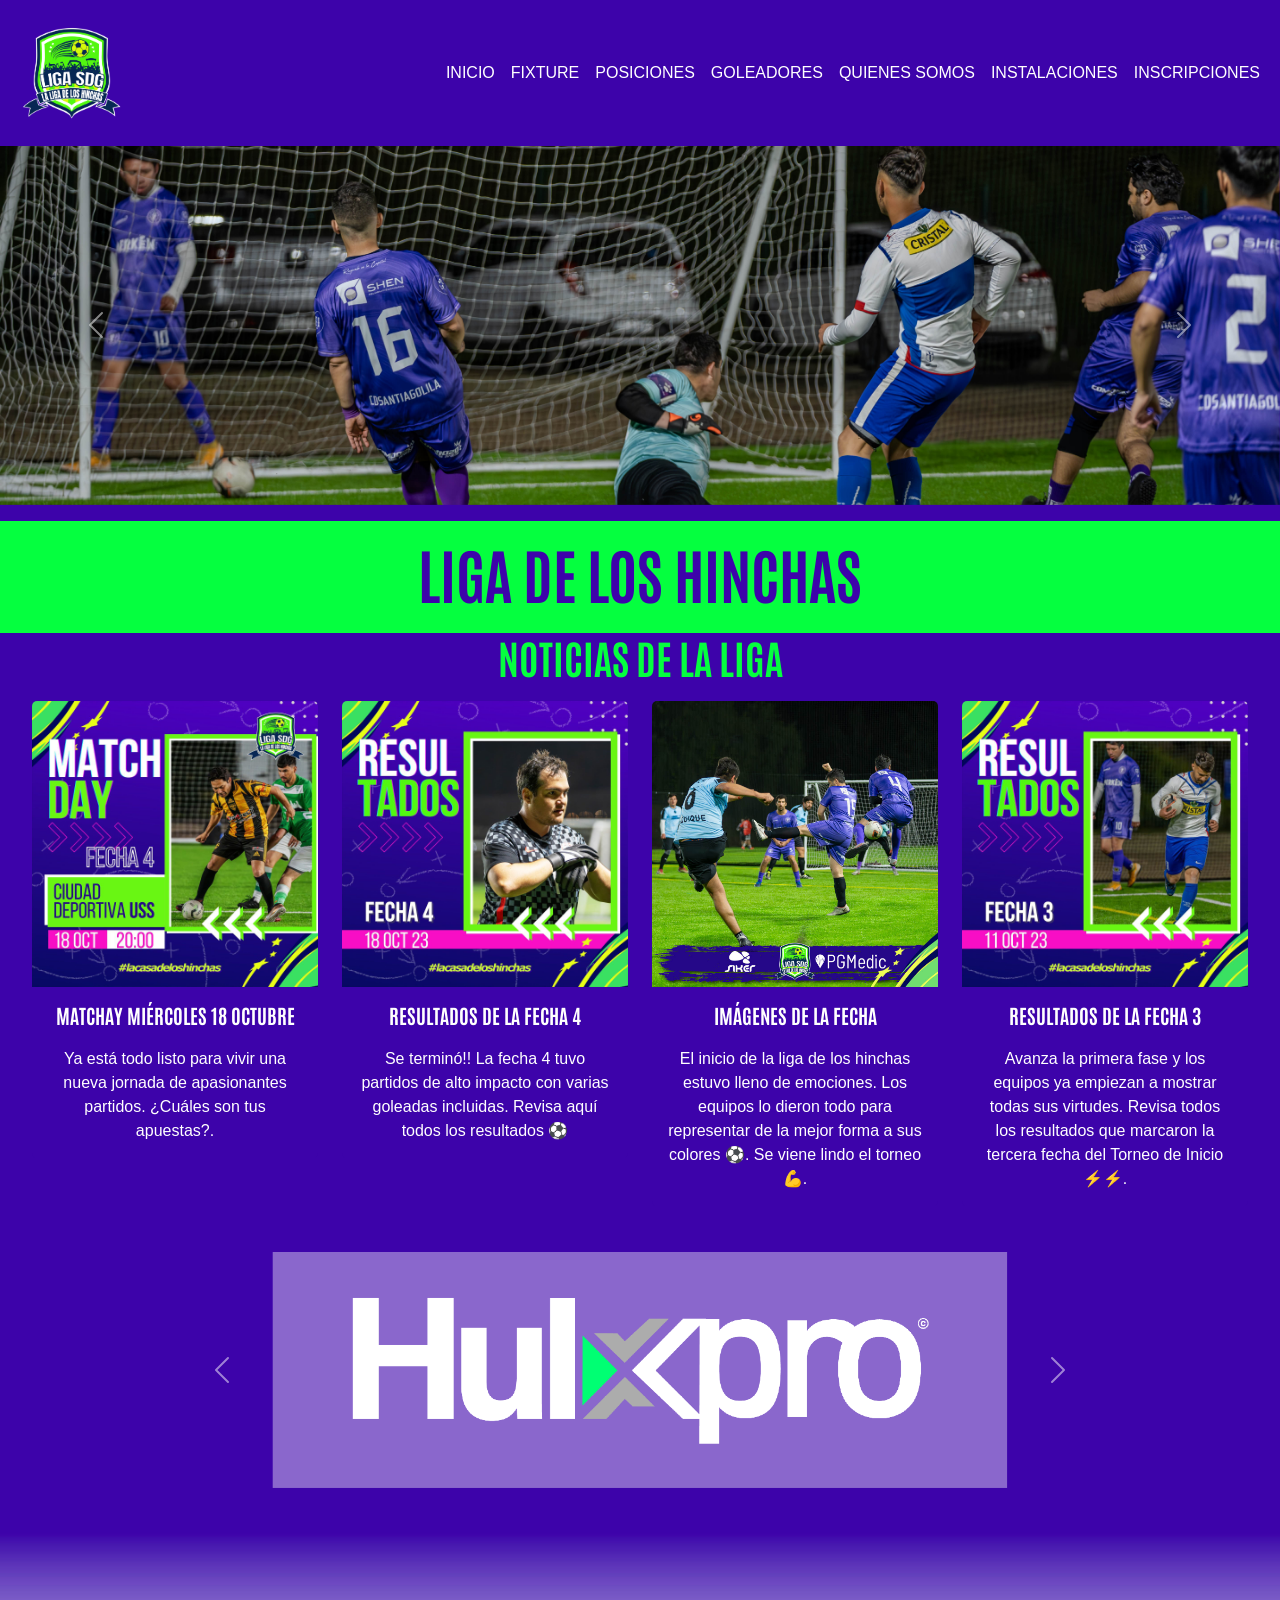
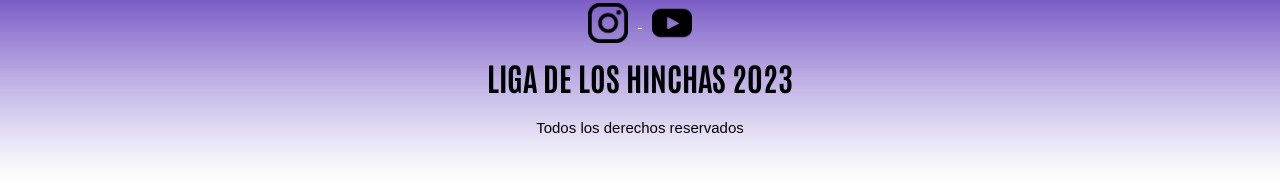
==== index.html @ c980a526 "volviendo" ====
<!DOCTYPE html>
<html lang="es">

<head>
    <meta charset="UTF-8">
    <meta name="viewport" content="width=device-width, initial-scale=1.0">
    <title>LIGA DE LOS HINCHAS 2023</title>

    <!-- CSS BS -->
    <link href="https://cdn.jsdelivr.net/npm/bootstrap@5.3.2/dist/css/bootstrap.min.css" rel="stylesheet"
        integrity="sha384-T3c6CoIi6uLrA9TneNEoa7RxnatzjcDSCmG1MXxSR1GAsXEV/Dwwykc2MPK8M2HN" crossorigin="anonymous">

    <!-- CSS -->
    <link rel="stylesheet" href="css/estilo.css">
    <link rel="shortcut icon" href="img/LOGO 23.png">
</head>

<body>
    <!-- HEADER CON BOOTSTRAP -->
    <header class="navbar navbar-expand-lg encabezado">
        <div class="container-fluid">
            <a class="navbar-brand" href="#">
                <img class="ligaLogo" src="img/LOGO 23.png" alt="Logo Liga">
            </a>
            <button class="navbar-toggler estilo-boton" type="button" data-bs-toggle="collapse"
                data-bs-target="#navbarNav" aria-controls="navbarNav" aria-expanded="false"
                aria-label="Toggle navigation">
                <img src="img/icon.png" alt="Menú">
            </button>
            <nav class="collapse navbar-collapse" id="navbarNav">
                <ul class="navbar-nav fuentesNav ms-auto">
                    <li class="nav-item">
                        <a class="nav-link text-white" aria-current="page" href="index.html">INICIO</a>
                    </li>
                    <li class="nav-item">
                        <a class="nav-link text-white" href="html/fixture.html">FIXTURE</a>
                    </li>
                    <li class="nav-item">
                        <a class="nav-link text-white" href="html/posiciones.html">POSICIONES</a>
                    </li>
                    <li class="nav-item">
                        <a class="nav-link text-white" href="html/goleadores.html">GOLEADORES</a>
                    </li>
                    <li class="nav-item">
                        <a class="nav-link text-white" href="html/quienessomos.html">QUIENES SOMOS</a>
                    </li>
                    <li class="nav-item">
                        <a class="nav-link text-white" href="html/instalaciones.html">INSTALACIONES</a>
                    </li>
                    <li class="nav-item">
                        <a class="nav-link text-white" href="html/inscripciones.html">INSCRIPCIONES</a>
                    </li>
                </ul>
            </nav>
        </div>
    </header>
    <main>
        <!-- CAROUSEL -->

        <div id="carouselExampleAutoplaying" class="carousel slide" data-bs-ride="carousel">
            <div class="carousel-inner">
                <div class="carousel-item active">
                    <img src="img/banner.jpg" class="d-block w-100" alt="GolUC">
                </div>
                <div class="carousel-item">
                    <img src="img/banner-1.jpg" class="d-block w-100" alt="iquique">
                </div>
                <div class="carousel-item">
                    <img src="img/banner-2.jpg" class="d-block w-100" alt="angello">
                </div>
                <div class="carousel-item">
                    <img src="img/banner-3.jpg" class="d-block w-100" alt="volcan">
                </div>
                <div class="carousel-item">
                    <img src="img/banner-4.jpg" class="d-block w-100" alt="volcanOC">
                </div>

            </div>
            <button class="carousel-control-prev" type="button" data-bs-target="#carouselExample" data-bs-slide="prev">
                <span class="carousel-control-prev-icon" aria-hidden="true"></span>
                <span class="visually-hidden">Previous</span>
            </button>
            <button class="carousel-control-next" type="button" data-bs-target="#carouselExample" data-bs-slide="next">
                <span class="carousel-control-next-icon" aria-hidden="true"></span>
                <span class="visually-hidden">Next</span>
            </button>
        </div>

        <!-- TITULO -->

        <div class="tituloHoja mt-3">
            <h1>LIGA DE LOS HINCHAS</h1>
        </div>

        <div>
            <h2>NOTICIAS DE LA LIGA</h2>
        </div>

        <!-- Cuerpo 1 -->
        <!-- CARDS -->
        <div class="row row-cols-1 row-cols-md-2 row-cols-xl-4">
            <div class="col">
                <div class="card">
                    <img src="img/matchday.jpg" class="card-img-top" alt="matchday">
                    <div class="card-body">
                        <h5 class="card-title">MATCHAY MIÉRCOLES 18 OCTUBRE</h5>
                        <p class="card-text">Ya está todo listo para vivir una nueva jornada de apasionantes partidos.
                            ¿Cuáles son tus apuestas?.</p>
                    </div>
                </div>
            </div>
            <div class="col">
                <div class="card">
                    <img src="img/resultados.jpg" class="card-img-top" alt="resultados">
                    <div class="card-body">
                        <h5 class="card-title">RESULTADOS DE LA FECHA 4 </h5>
                        <p class="card-text">Se terminó!! La fecha 4 tuvo partidos de alto impacto con varias goleadas
                            incluidas. Revisa aquí todos los resultados ⚽️</p>
                    </div>
                </div>
            </div>
            <div class="col">
                <div class="card">
                    <img src="img/imagenes.jpg" class="card-img-top" alt="imágenes de la fecha">
                    <div class="card-body">
                        <h5 class="card-title">IMÁGENES DE LA FECHA</h5>
                        <p class="card-text">El inicio de la liga de los hinchas estuvo lleno de emociones. Los equipos
                            lo
                            dieron todo para representar de la mejor forma a sus colores ⚽. Se viene lindo el torneo 💪.
                        </p>
                    </div>
                </div>
            </div>
            <div class="col">
                <div class="card">
                    <img src="img/resultados2.jpg" class="card-img-top" alt="resultados de la fecha">
                    <div class="card-body">
                        <h5 class="card-title">RESULTADOS DE LA FECHA 3</h5>
                        <p class="card-text">Avanza la primera fase y los equipos ya empiezan a mostrar todas sus
                            virtudes.
                            Revisa todos los resultados que marcaron la tercera fecha del Torneo de Inicio ⚡️⚡️.</p>
                    </div>
                </div>
            </div>
        </div>
    </main>
    <aside>
        <!-- auspicios -->
        <div id="carouselExampleAutoplaying" class="carousel slide" data-bs-ride="carousel">
            <div class="carousel-inner">
                <div class="carousel-item active">
                    <img src="img/hulx.png" class="d-block w-100" alt="hulxpro">
                </div>
                <div class="carousel-item">
                    <img src="img/PG Medic.png" class="d-block w-100" alt="pgmedic">
                </div>
                <div class="carousel-item">
                    <img src="img/siker.png" class="d-block w-100" alt="siker">
                </div>
            </div>
            <button class="carousel-control-prev" type="button" data-bs-target="#carouselExampleAutoplaying"
                data-bs-slide="prev">
                <span class="carousel-control-prev-icon" aria-hidden="true"></span>
                <span class="visually-hidden">Previous</span>
            </button>
            <button class="carousel-control-next" type="button" data-bs-target="#carouselExampleAutoplaying"
                data-bs-slide="next">
                <span class="carousel-control-next-icon" aria-hidden="true"></span>
                <span class="visually-hidden">Next</span>
            </button>
        </div>
    </aside>

    <footer>
        <div class="footerMagic">
            <a href="https://www.instagram.com/ligadeloshinchas/">
                <img src="img/instagram.png" width="40px" alt="instagram" class="socialMedia">
            </a>
            <a href="https://www.youtube.com/channel/UC2h4QHnriYRCSRneR3cPmeQ">
                <img src="img/youtube.png" width="40px" alt="youtube" class="socialMedia">
            </a>
            <p class="ligaDelos"> LIGA DE LOS HINCHAS 2023 </p>
            <p class="derechosReservados"> Todos los derechos reservados </p>
        </div>
    </footer>

    <!-- JS BS -->
    <script src="https://cdn.jsdelivr.net/npm/bootstrap@5.3.2/dist/js/bootstrap.bundle.min.js"
        integrity="sha384-C6RzsynM9kWDrMNeT87bh95OGNyZPhcTNXj1NW7RuBCsyN/o0jlpcV8Qyq46cDfL" crossorigin="anonymous">
        </script>

</body>

</html>
---- css/estilo.css ----
@import url('https://fonts.googleapis.com/css2?family=Antonio:wght@700&display=swap');

* {
    margin: 0;
    padding: 0;
}

header {
    color: white;
}

h1 {
    font-size: 60px;
    font-weight: bold;
    text-align: center;
    font-family: "antonio", sans-serif;
}

h2 {
    font-size: 40px;
    color: #05ff3f;
    font-weight: bold;
    text-align: center;
    font-family: "antonio", sans-serif;
}

h3 {
    color: white;
    font-size: 1rem;
    font-family: Verdana, Geneva, Tahoma, sans-serif;
}

h5 {
    color: white;
    font-weight: bold;
    font-size: 1,8rem;
    font-family: Verdana, Geneva, Tahoma, sans-serif;
    font-family: "antonio", sans-serif;
}

form {
    color: white;
    font-family: Verdana, Geneva, Tahoma, sans-serif;
}

button {
    font-family: Verdana, Geneva, Tahoma, sans-serif;
}

body {
    /* Color de Fondo */
    background-color: #3D03AA;
}

a {
    color: white;
    font-family: Verdana, Geneva, Tahoma, sans-serif;
}

p {
    color: white;
    font-size: 1rem;
    font-family: Verdana, Geneva, Tahoma, sans-serif;
}

table {
    color: white;
    font-family: Verdana, Geneva, Tahoma, sans-serif;
    text-align: center;
    margin: TOP 1%;
    width: 80%;
}

label {
    text-align: center;
    font-family: Verdana, Geneva, Tahoma, sans-serif
}

form ul li label {
    font-family: Verdana, Geneva, Tahoma, sans-serif;
}

form ul li textarea {
    width: 300px;
    box-sizing: border-box;
    border: 1px solid #05ff3f;
}

input {
    width: 300px;
    box-sizing: border-box;
    border: 1px solid #05ff3f;
}

/* FIXTURE */
.tabla-transparente {
    background-color: transparent;
    opacity: 0.5;
    margin-top: 30px;
    margin-bottom: 30px;
}

/* INSCRIPCIONES */
button {
    background-color: white;
    border-radius: 2px;
    border-color: #05ff3f;
}

/* INSTALACIONES */
.googleMaps {
    margin: 10px;
    padding: 10px;
    height: 70%; 
}

/* QUIENES SOMOS */
.youTube {
    margin: 10px;
    padding: 10px;
    height: 70%; 
}

.mapa-responsive {
    width: 70%;
    height: auto;
    margin: 0 auto;
    display: block;
}

.imagen-responsive {
    width: 70%;
    height: auto;
    margin: 0 auto;
    display: block;
}

.centrarElemento {
    width: 70%;
    height: auto;
    margin: 0 auto;
    display: block;
}

.quienesSomos {
    /* text-align: center; */
    margin: 10px;
    padding-left: 50px;
    padding-right: 50px;
}

.tablaFixture {
    margin: 10px;
    padding: 10px;
}

/* header */
.ligaLogo {
    width: 120px;
}

.fuentesNav {
    color: white;
    font-size: 1, 5rem;
    text-transform: uppercase;
    padding-left: 15px;
}

.fuentesNav a:hover {
    background-color: #05ff3f;
    color: #3D03AA;
}


/* Banner Noticias */

.tituloHoja {
    background-color: #05ff3f;
    color: #3D03AA;
    text-align: center;
    text-transform: uppercase;
    font-weight: bold;
    padding: 16px;
    margin-top: none;
}

.titulosTabla {
    font-weight: bold;
}

.formulario {
    color: #16425b;
    font-weight: bolder;
    background-color: rgb(77, 128, 129);
    text-align: center;
    text-shadow: #2f6690;
    font-family: Verdana, Geneva, Tahoma, sans-serif;
    font-display: center;
}

label {
    text-align: center;
    font-family: 'Crimson Text', serif;
    font-display: center;
    display: flex;
}

/* galeria de noticias */

.row {
    margin: 20px;
    padding: 0;
}
.row p {
    color: white;
    text-align: center;
}

.row h5 {
    color: white;
    text-align: center;
}

.card-text {
    margin-top: 20px;
}

.card {
    background-color: #3d03aa1a;
    border: none;
}

.text-body-secondary {
    color: white;
}

.carouselExample {
    margin-bottom: 0px;
}

.navbar-toggler img {
    width: 45px;
    height: 40px;
}

.estilo-boton {
    border: solid 2px white;
}

.estilo-boton:hover {
    box-shadow: 0 0 5px #05ff3f;
}

aside {
    margin: 20px;
    padding-top: 20px;
    padding-left: 10%;
    padding-right: 10%;
    padding-bottom: 20px;

}

.gridPadre {
    text-align: center;
}

footer {
    background-image: url(../img/footer.jpg);
    grid-area: footer;
    height: 250px;
    padding-top: 60px;
    padding-right: 30px;
    padding-bottom: 0px;
    padding-left: 30px;
    border: 10px;
}

.footerMagic {
    text-align: center;
}
.socialMedia {
    margin-top: 10px;
    margin-bottom: 10px;
    margin-left: 10px;
    margin-right: 10px;
}

.derechosReservados {
    color: black;
    font-size: 15px;
    font-weight: lighter;
    text-align: center;
}

.ligaDelos {
    color: black;
    font-size: 2rem;
    font-weight: bold;
    font-family: "antonio", sans-serif;
    text-align: center;
}
/* VERSIÓN MÓVIL */

@media (min-width: 768px) {
    .gridPadre {
    display: grid;
    grid-template-areas: 
    "footer";
    }
}

/* VERSIÓN ESCRITORIO */

@media (min-width: 1024px) {
    .gridPadre {
    grid-template-areas:
    "footer footer footer";
    }
}
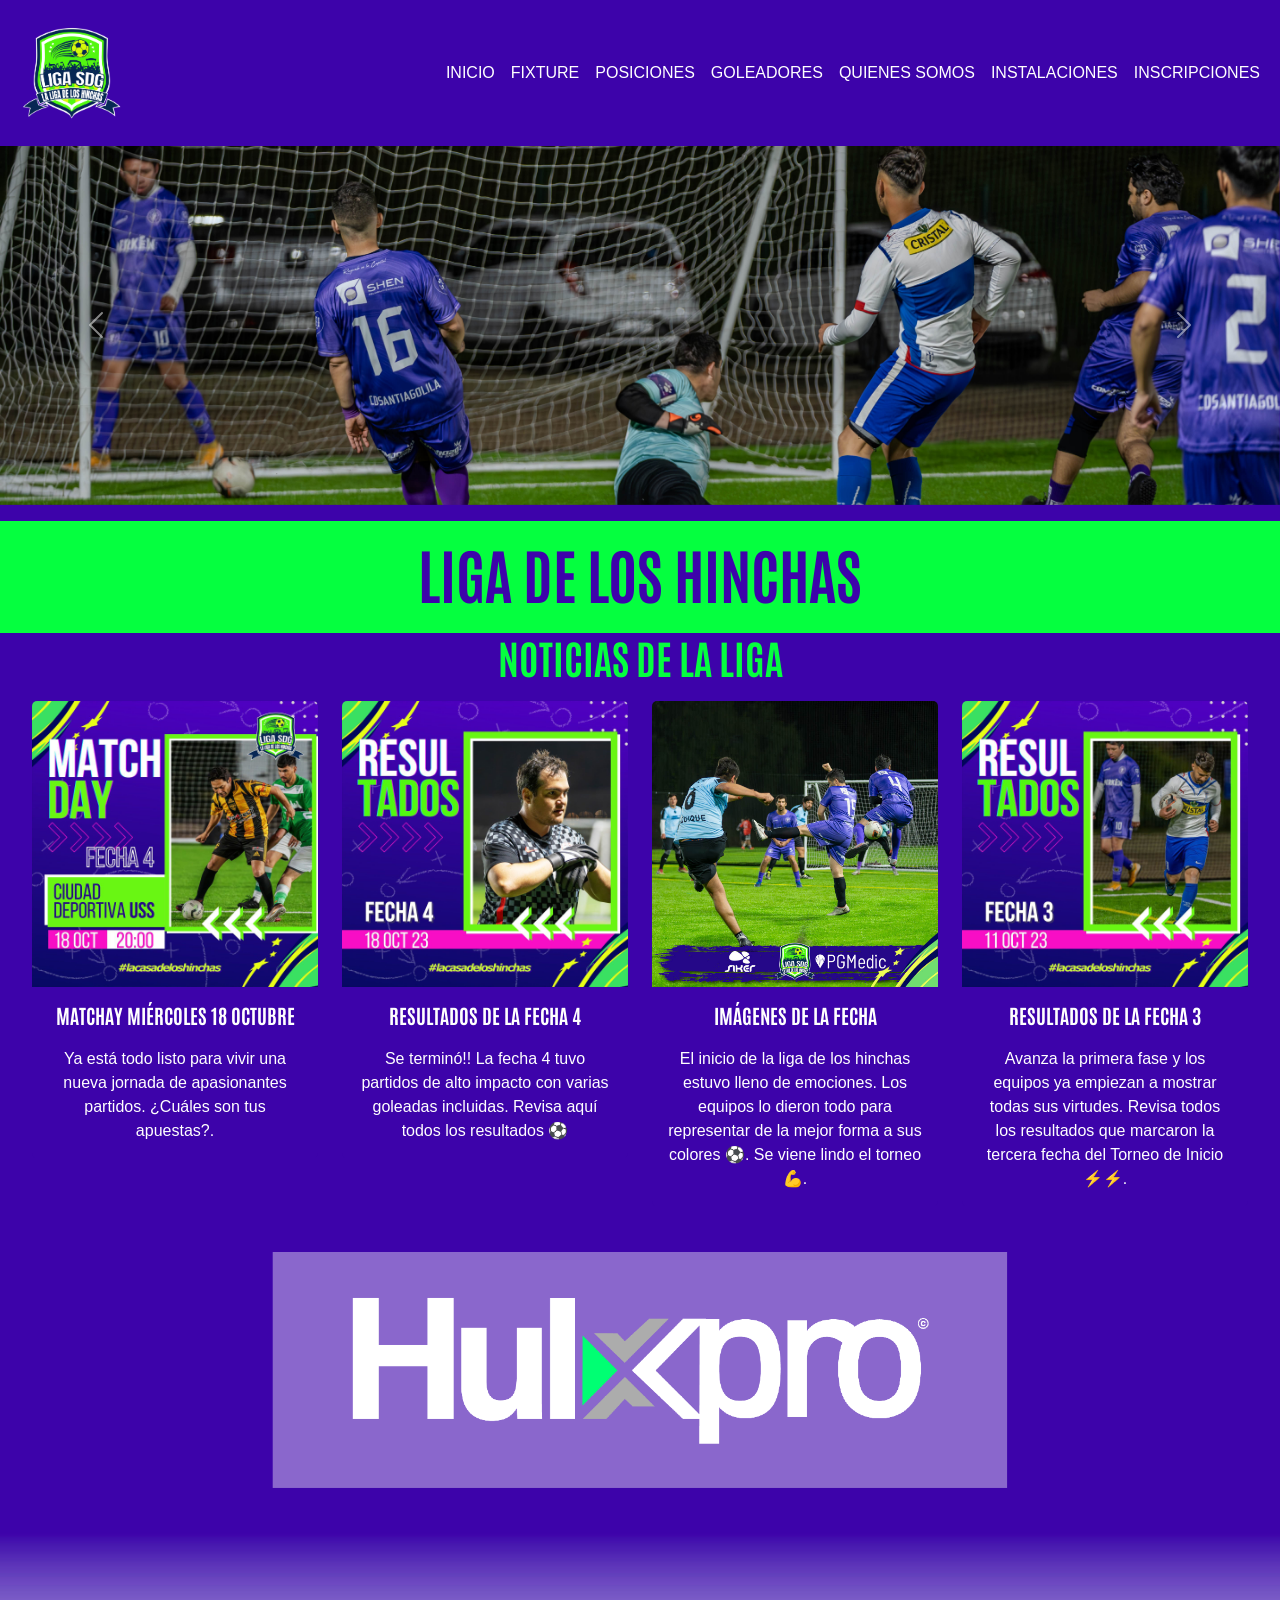
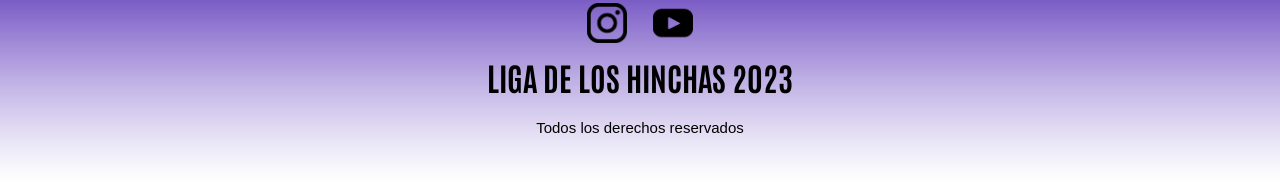
==== commit a5564ed0: "correccion footer" ====
--- a/index.html
+++ b/index.html
@@ -158,27 +158,15 @@
                     <img src="img/siker.png" class="d-block w-100" alt="siker">
                 </div>
             </div>
-            <button class="carousel-control-prev" type="button" data-bs-target="#carouselExampleAutoplaying"
-                data-bs-slide="prev">
-                <span class="carousel-control-prev-icon" aria-hidden="true"></span>
-                <span class="visually-hidden">Previous</span>
-            </button>
-            <button class="carousel-control-next" type="button" data-bs-target="#carouselExampleAutoplaying"
-                data-bs-slide="next">
-                <span class="carousel-control-next-icon" aria-hidden="true"></span>
-                <span class="visually-hidden">Next</span>
-            </button>
         </div>
     </aside>
 
     <footer>
         <div class="footerMagic">
             <a href="https://www.instagram.com/ligadeloshinchas/">
-                <img src="img/instagram.png" width="40px" alt="instagram" class="socialMedia">
-            </a>
+                <img src="img/instagram.png" width="40px" alt="instagram" class="socialMedia"></a>
             <a href="https://www.youtube.com/channel/UC2h4QHnriYRCSRneR3cPmeQ">
-                <img src="img/youtube.png" width="40px" alt="youtube" class="socialMedia">
-            </a>
+                <img src="img/youtube.png" width="40px" alt="youtube" class="socialMedia"></a>
             <p class="ligaDelos"> LIGA DE LOS HINCHAS 2023 </p>
             <p class="derechosReservados"> Todos los derechos reservados </p>
         </div>
--- a/css/estilo.css
+++ b/css/estilo.css
@@ -28,23 +28,15 @@
     color: white;
     font-size: 1rem;
     font-family: Verdana, Geneva, Tahoma, sans-serif;
+    margin: 30px;
 }
 
 h5 {
     color: white;
     font-weight: bold;
-    font-size: 1,8rem;
+    font-size: 1, 8rem;
     font-family: Verdana, Geneva, Tahoma, sans-serif;
     font-family: "antonio", sans-serif;
-}
-
-form {
-    color: white;
-    font-family: Verdana, Geneva, Tahoma, sans-serif;
-}
-
-button {
-    font-family: Verdana, Geneva, Tahoma, sans-serif;
 }
 
 body {
@@ -100,25 +92,56 @@
     margin-bottom: 30px;
 }
 
-/* INSCRIPCIONES */
-button {
-    background-color: white;
-    border-radius: 2px;
-    border-color: #05ff3f;
-}
-
 /* INSTALACIONES */
 .googleMaps {
     margin: 10px;
     padding: 10px;
-    height: 70%; 
+    height: 70%;
+}
+
+.boton-inscripcion {
+    background-color: #05ff3f;
+    border-color: white;
+    color: #3D03AA;
+}
+
+/* INSCRIPCIONES */
+.formInscripciones {
+    margin: 30px;
+    color: white;
+    border-color: #05ff3f;
+    box-shadow: #05ff3f;
+}
+
+.formulario {
+    color: #05ff3f;
+    font-weight: bolder;
+    background-color: #05ff3f;
+    text-align: center;
+    text-shadow: #05ff3f;
+    font-family: Verdana, Geneva, Tahoma, sans-serif;
+    font-display: center;
+}
+
+label {
+    font-size: 1rem;
+    text-align: center;
+    font-family: Verdana, Geneva, Tahoma, sans-serif;
+    font-display: center;
+    display: flex;
+}
+
+.boton-inscripcion:hover {
+    background-color: #3D03AA;
+    color: #05ff3f;
+    border-color: white;
 }
 
 /* QUIENES SOMOS */
 .youTube {
     margin: 10px;
     padding: 10px;
-    height: 70%; 
+    height: 70%;
 }
 
 .mapa-responsive {
@@ -143,7 +166,6 @@
 }
 
 .quienesSomos {
-    /* text-align: center; */
     margin: 10px;
     padding-left: 50px;
     padding-right: 50px;
@@ -171,8 +193,7 @@
     color: #3D03AA;
 }
 
-
-/* Banner Noticias */
+/* Noticias */
 
 .tituloHoja {
     background-color: #05ff3f;
@@ -188,29 +209,13 @@
     font-weight: bold;
 }
 
-.formulario {
-    color: #16425b;
-    font-weight: bolder;
-    background-color: rgb(77, 128, 129);
-    text-align: center;
-    text-shadow: #2f6690;
-    font-family: Verdana, Geneva, Tahoma, sans-serif;
-    font-display: center;
-}
-
-label {
-    text-align: center;
-    font-family: 'Crimson Text', serif;
-    font-display: center;
-    display: flex;
-}
-
 /* galeria de noticias */
 
 .row {
     margin: 20px;
     padding: 0;
 }
+
 .row p {
     color: white;
     text-align: center;
@@ -257,7 +262,6 @@
     padding-left: 10%;
     padding-right: 10%;
     padding-bottom: 20px;
-
 }
 
 .gridPadre {
@@ -278,6 +282,7 @@
 .footerMagic {
     text-align: center;
 }
+
 .socialMedia {
     margin-top: 10px;
     margin-bottom: 10px;
@@ -299,13 +304,14 @@
     font-family: "antonio", sans-serif;
     text-align: center;
 }
+
 /* VERSIÓN MÓVIL */
 
 @media (min-width: 768px) {
     .gridPadre {
-    display: grid;
-    grid-template-areas: 
-    "footer";
+        display: grid;
+        grid-template-areas:
+            "footer";
     }
 }
 
@@ -313,7 +319,7 @@
 
 @media (min-width: 1024px) {
     .gridPadre {
-    grid-template-areas:
-    "footer footer footer";
+        grid-template-areas:
+            "footer footer footer";
     }
 }
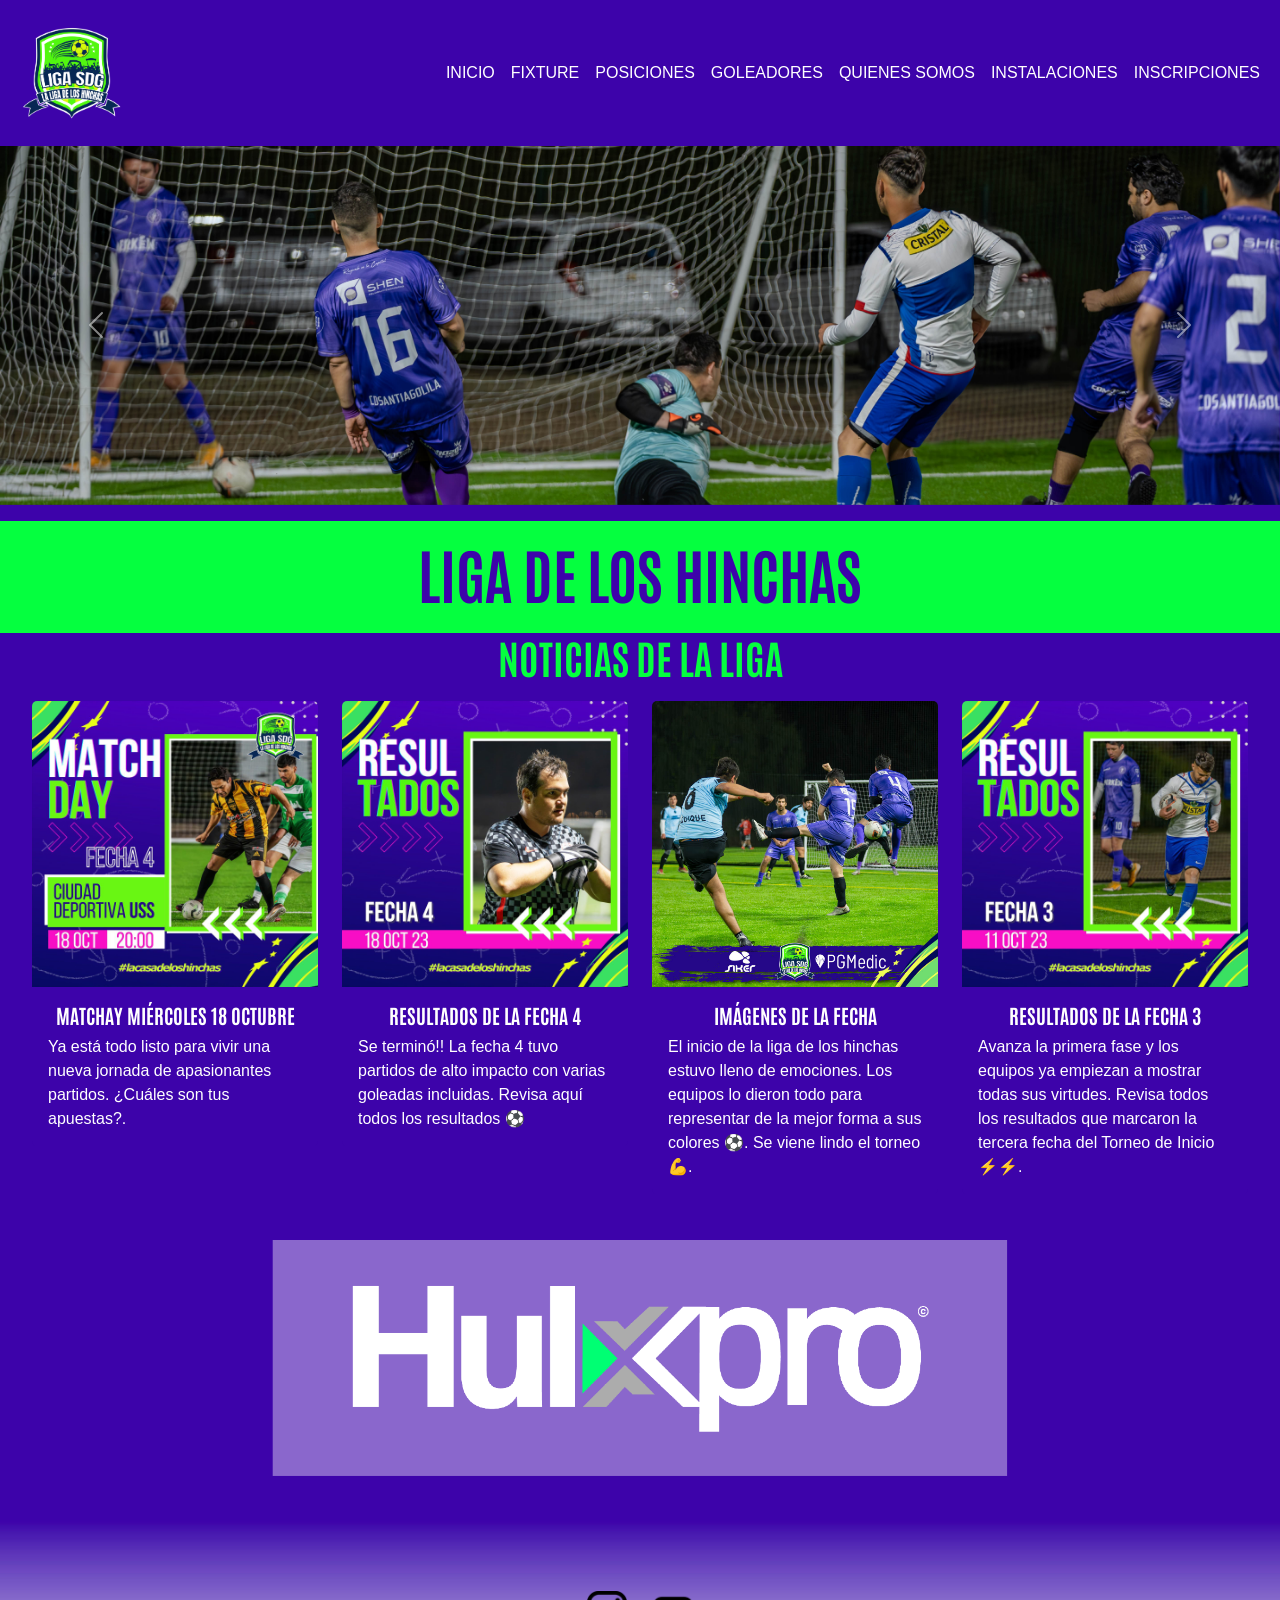
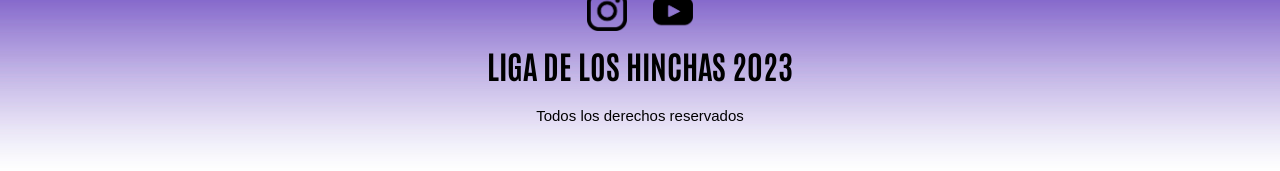
==== commit 68d76acd: "SEO" ====
--- a/index.html
+++ b/index.html
@@ -4,6 +4,8 @@
 <head>
     <meta charset="UTF-8">
     <meta name="viewport" content="width=device-width, initial-scale=1.0">
+    <meta name="description"
+        content="Bienvenido a la Liga de los hinchas, la primera liga compuesta por propios hinchas de sus equipos">
     <title>LIGA DE LOS HINCHAS 2023</title>
 
     <!-- CSS BS -->
@@ -19,7 +21,7 @@
     <!-- HEADER CON BOOTSTRAP -->
     <header class="navbar navbar-expand-lg encabezado">
         <div class="container-fluid">
-            <a class="navbar-brand" href="#">
+            <a href="index.html" class="navbar-brand" href="#">
                 <img class="ligaLogo" src="img/LOGO 23.png" alt="Logo Liga">
             </a>
             <button class="navbar-toggler estilo-boton" type="button" data-bs-toggle="collapse"
--- a/css/estilo.css
+++ b/css/estilo.css
@@ -53,14 +53,6 @@
     color: white;
     font-size: 1rem;
     font-family: Verdana, Geneva, Tahoma, sans-serif;
-}
-
-table {
-    color: white;
-    font-family: Verdana, Geneva, Tahoma, sans-serif;
-    text-align: center;
-    margin: TOP 1%;
-    width: 80%;
 }
 
 label {
@@ -85,11 +77,18 @@
 }
 
 /* FIXTURE */
-.tabla-transparente {
-    background-color: transparent;
-    opacity: 0.5;
-    margin-top: 30px;
-    margin-bottom: 30px;
+.table123 {
+    align-items: center;
+    text-align: center;
+    color: white;
+    flex: 0 0 auto;
+    width: 90%;
+    margin: 10%;
+}
+
+.tablaFixture {
+    margin: 10px;
+    padding: 10px;
 }
 
 /* INSTALACIONES */
@@ -99,13 +98,17 @@
     height: 70%;
 }
 
+.textoInstalaciones {
+    text-align: left;
+}
+
+/* INSCRIPCIONES */
 .boton-inscripcion {
     background-color: #05ff3f;
     border-color: white;
     color: #3D03AA;
 }
 
-/* INSCRIPCIONES */
 .formInscripciones {
     margin: 30px;
     color: white;
@@ -159,9 +162,9 @@
 }
 
 .centrarElemento {
-    width: 70%;
-    height: auto;
-    margin: 0 auto;
+    width: 100%;
+    height: 100%;
+    margin: 0;
     display: block;
 }
 
@@ -171,11 +174,6 @@
     padding-right: 50px;
 }
 
-.tablaFixture {
-    margin: 10px;
-    padding: 10px;
-}
-
 /* header */
 .ligaLogo {
     width: 120px;
@@ -225,6 +223,12 @@
     color: white;
     text-align: center;
 }
+
+.row .col .card p {
+    text-align: left;
+    margin: auto;
+}
+
 
 .card-text {
     margin-top: 20px;
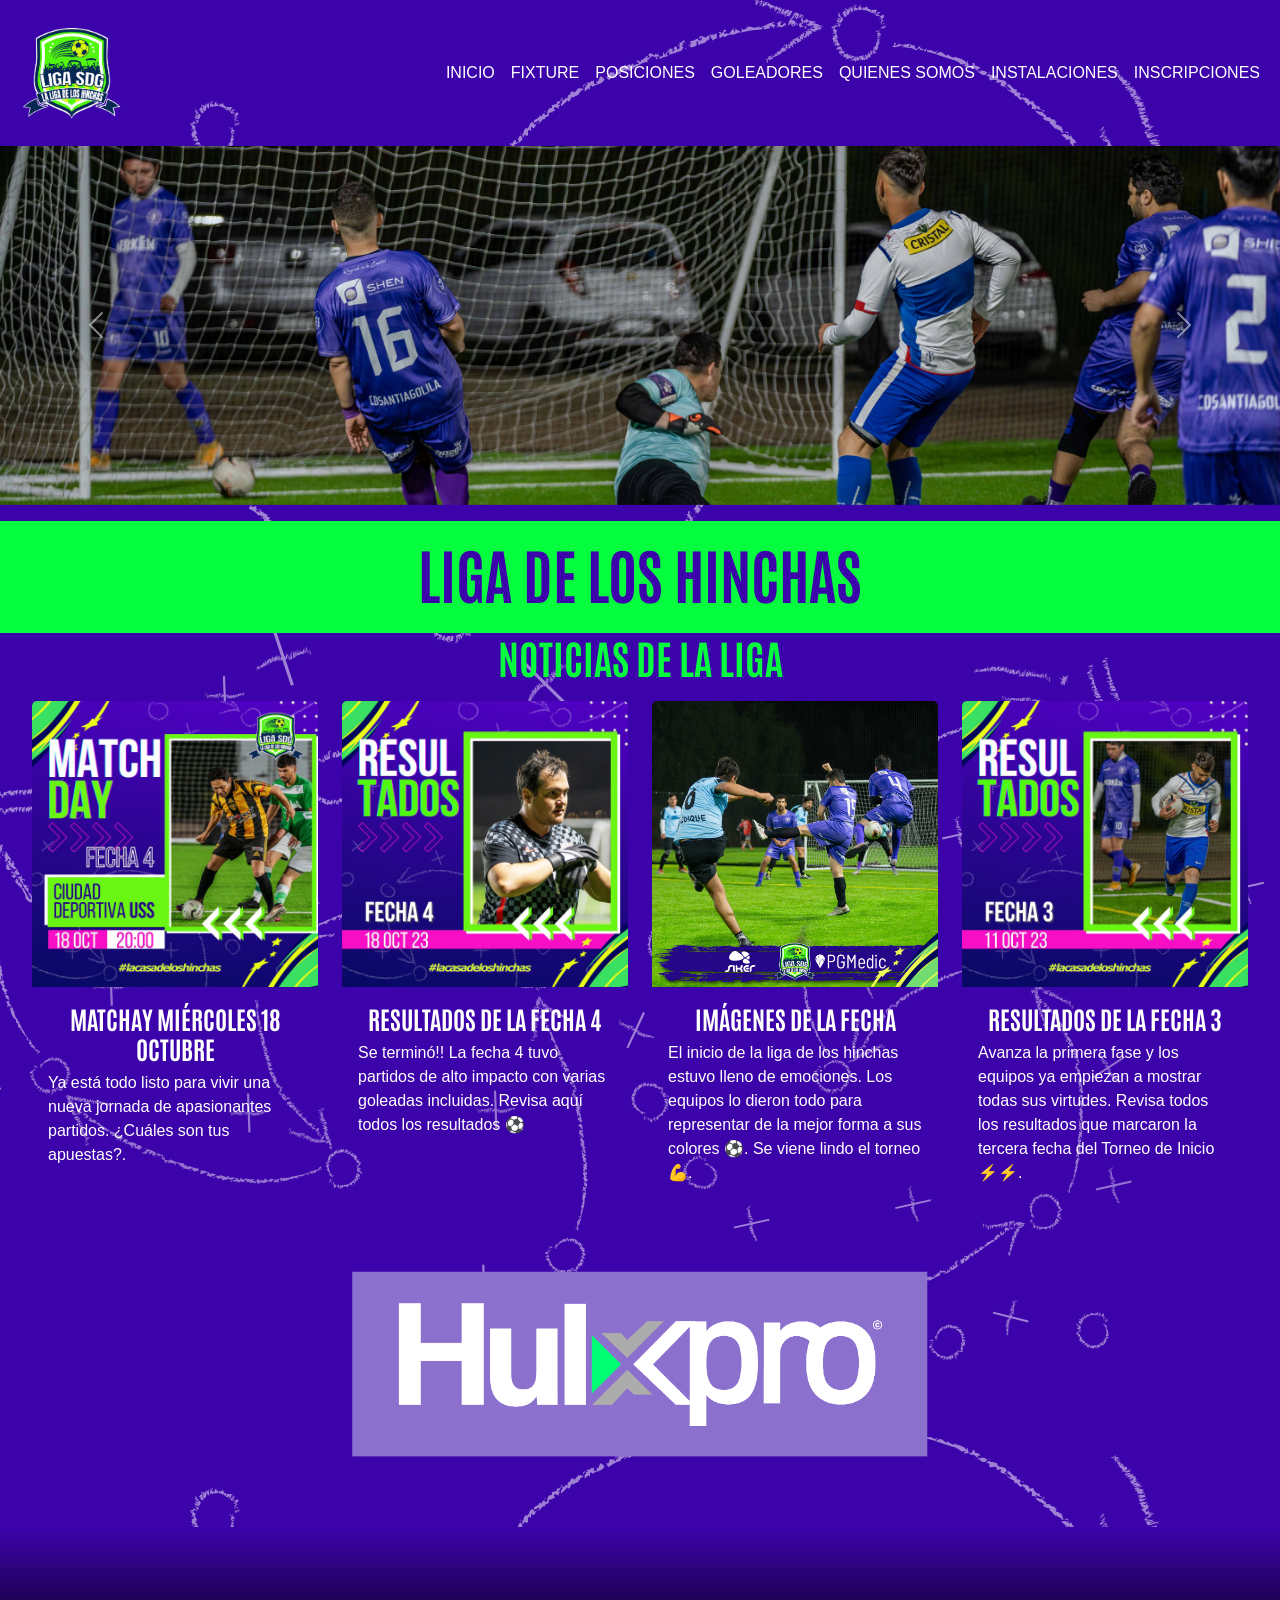
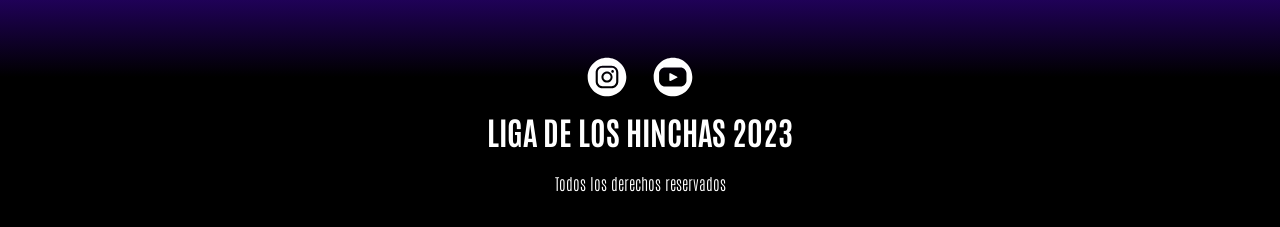
==== commit 183c9353: "cambio de footer" ====
--- a/index.html
+++ b/index.html
@@ -87,7 +87,7 @@
                 <span class="visually-hidden">Next</span>
             </button>
         </div>
-
+    </header>
         <!-- TITULO -->
 
         <div class="tituloHoja mt-3">
@@ -166,9 +166,9 @@
     <footer>
         <div class="footerMagic">
             <a href="https://www.instagram.com/ligadeloshinchas/">
-                <img src="img/instagram.png" width="40px" alt="instagram" class="socialMedia"></a>
+                <img src="img/instagram.svg" width="40px" alt="instagram" class="socialMedia"></a>
             <a href="https://www.youtube.com/channel/UC2h4QHnriYRCSRneR3cPmeQ">
-                <img src="img/youtube.png" width="40px" alt="youtube" class="socialMedia"></a>
+                <img src="img/youtube.svg" width="40px" alt="youtube" class="socialMedia"></a>
             <p class="ligaDelos"> LIGA DE LOS HINCHAS 2023 </p>
             <p class="derechosReservados"> Todos los derechos reservados </p>
         </div>
--- a/css/estilo.css
+++ b/css/estilo.css
@@ -1,329 +1,327 @@
-@import url('https://fonts.googleapis.com/css2?family=Antonio:wght@700&display=swap');
-
+/* COLORES */
+/* Fuente */
+/* BODY */
+@import url("https://fonts.googleapis.com/css2?family=Antonio:wght@700&display=swap");
 * {
-    margin: 0;
-    padding: 0;
-}
-
+  margin: 0;
+  padding: 0;
+}
+
+body {
+  background-color: #3D03AA;
+  background-image: url(../img/tactics.svg);
+  grid-area: body;
+}
+
+/* ASIDE */
+aside {
+  margin: 20px;
+  padding-top: 20px;
+  padding-left: 10%;
+  padding-right: 10%;
+  padding-bottom: 20px;
+}
+
+@keyframes texto {
+  0% {
+    opacity: 0;
+  }
+  100% {
+    opacity: 100%;
+  }
+}
+h1 {
+  font-size: 60px;
+  font-weight: bold;
+  text-align: center;
+  font-family: "antonio", sans-serif;
+  animation-name: texto;
+  animation-duration: 4s;
+  animation-iteration-count: 1;
+  animation-delay: 1s;
+}
+
+h2 {
+  font-size: 40px;
+  color: #05ff3f;
+  font-weight: bold;
+  text-align: center;
+  font-family: "antonio", sans-serif;
+}
+
+h3 {
+  color: white;
+  font-size: 1rem;
+  font-family: Verdana, Geneva, Tahoma, sans-serif;
+  margin: 30px;
+}
+
+h5 {
+  color: #ffffff;
+  font-weight: bold;
+  font-size: 25px;
+  font-family: "antonio", sans-serif;
+}
+
+a {
+  color: #ffffff;
+  font-family: Verdana, Geneva, Tahoma, sans-serif;
+}
+
+p {
+  color: #ffffff;
+  font-size: 1rem;
+  font-family: Verdana, Geneva, Tahoma, sans-serif;
+}
+
+.tituloHoja {
+  background-color: #05ff3f;
+  color: #3D03AA;
+  text-align: center;
+  text-transform: uppercase;
+  font-weight: bold;
+  padding: 16px;
+  margin-top: none;
+}
+
+/* MIXIN */
+/* .clase {
+    @include anclas;
+{
+*/
+/* NAV */
+.fuentesNav {
+  color: #ffffff;
+  font-size: 1, 5rem;
+  text-transform: uppercase;
+  padding-left: 15px;
+}
+
+.fuentesNav a:hover {
+  background-color: #05ff3f;
+  color: #3D03AA;
+}
+
+/* HEADER */
 header {
-    color: white;
-}
-
-h1 {
-    font-size: 60px;
-    font-weight: bold;
-    text-align: center;
-    font-family: "antonio", sans-serif;
-}
-
-h2 {
-    font-size: 40px;
-    color: #05ff3f;
-    font-weight: bold;
-    text-align: center;
-    font-family: "antonio", sans-serif;
-}
-
-h3 {
-    color: white;
-    font-size: 1rem;
-    font-family: Verdana, Geneva, Tahoma, sans-serif;
-    margin: 30px;
-}
-
-h5 {
-    color: white;
-    font-weight: bold;
-    font-size: 1, 8rem;
-    font-family: Verdana, Geneva, Tahoma, sans-serif;
-    font-family: "antonio", sans-serif;
-}
-
-body {
-    /* Color de Fondo */
-    background-color: #3D03AA;
-}
-
-a {
-    color: white;
-    font-family: Verdana, Geneva, Tahoma, sans-serif;
-}
-
-p {
-    color: white;
-    font-size: 1rem;
-    font-family: Verdana, Geneva, Tahoma, sans-serif;
-}
-
+  color: #ffffff;
+}
+
+.ligaLogo {
+  width: 120px;
+}
+
+/* CAROUSEL */
+.carouselExample {
+  margin-bottom: 0px;
+}
+
+.navbar-toggler img {
+  width: 45px;
+  height: 40px;
+}
+
+.estilo-boton {
+  border: solid 2px #ffffff;
+}
+.estilo-boton:hover {
+  box-shadow: 0 0 5px #05ff3f;
+}
+
+/* CARDS */
+/* Galeria de Noticias */
+.tituloHoja {
+  background-color: #05ff3f;
+  color: #3D03AA;
+  text-align: center;
+  text-transform: uppercase;
+  font-weight: bold;
+  padding: 16px;
+  margin-top: none;
+}
+
+.row {
+  margin: 20px;
+  padding: 0;
+}
+.row p,
+.row h5 {
+  color: white;
+  text-align: center;
+}
+.row .col .card p {
+  text-align: left;
+  margin: auto;
+}
+
+.card-text {
+  margin-top: 20px;
+}
+
+.card {
+  background-color: rgba(61, 3, 170, 0.1019607843);
+  border: none;
+}
+
+.text-body-secondary {
+  color: white;
+}
+
+/* TABLAS */
+.table123 {
+  align-items: center;
+  text-align: center;
+  color: #ffffff;
+  flex: 0 0 auto;
+  width: 90%;
+  margin: 10%;
+}
+
+.tablaFixture {
+  margin: 10px;
+  padding: 10px;
+}
+
+.titulosTabla {
+  font-weight: bold;
+}
+
+/* FORMULARIO */
 label {
-    text-align: center;
-    font-family: Verdana, Geneva, Tahoma, sans-serif
+  text-align: center;
+  font-family: Verdana, Geneva, Tahoma, sans-serif;
 }
 
 form ul li label {
-    font-family: Verdana, Geneva, Tahoma, sans-serif;
-}
-
+  font-family: Verdana, Geneva, Tahoma, sans-serif;
+}
 form ul li textarea {
-    width: 300px;
-    box-sizing: border-box;
-    border: 1px solid #05ff3f;
+  width: 300px;
+  box-sizing: border-box;
+  border: 1px solid #05ff3f;
 }
 
 input {
-    width: 300px;
-    box-sizing: border-box;
-    border: 1px solid #05ff3f;
-}
-
-/* FIXTURE */
-.table123 {
-    align-items: center;
-    text-align: center;
-    color: white;
-    flex: 0 0 auto;
-    width: 90%;
-    margin: 10%;
-}
-
-.tablaFixture {
-    margin: 10px;
-    padding: 10px;
+  width: 300px;
+  box-sizing: border-box;
+  border: 1px solid #05ff3f;
+}
+
+/* INSCRIPCIONES */
+.boton-inscripcion {
+  background-color: #05ff3f;
+  border-color: #ffffff;
+  color: #3D03AA;
+}
+
+.formInscripciones {
+  margin: 30px;
+  color: #ffffff;
+  border-color: #05ff3f;
+  box-shadow: #05ff3f;
+}
+
+.formulario {
+  color: #05ff3f;
+  font-weight: bolder;
+  background-color: #05ff3f;
+  text-align: center;
+  text-shadow: #05ff3f;
+  font-family: Verdana, Geneva, Tahoma, sans-serif;
+  font-display: center;
+}
+
+label {
+  font-size: 1rem;
+  text-align: center;
+  font-family: Verdana, Geneva, Tahoma, sans-serif;
+  font-display: center;
+  display: flex;
+}
+
+.boton-inscripcion:hover {
+  background-color: #3D03AA;
+  color: #05ff3f;
+  border-color: #ffffff;
+}
+
+/* FOOTER */
+footer {
+  background-image: linear-gradient(to bottom, #3D03AA, black, black);
+  grid-area: footer;
+  height: 300px;
+  padding-top: 120px;
+  padding-right: 30px;
+  padding-bottom: 0px;
+  padding-left: 30px;
+  border: 10px;
+}
+
+.footerMagic {
+  text-align: center;
+  position: fixed bottom;
+}
+
+.socialMedia {
+  margin-top: 10px;
+  margin-bottom: 10px;
+  margin-left: 10px;
+  margin-right: 10px;
+}
+
+.derechosReservados {
+  color: #ffffff;
+  font-size: 1rem;
+  font-weight: lighter;
+  text-align: center;
+  font-family: "antonio", sans-serif;
+}
+
+.ligaDelos {
+  color: #ffffff;
+  font-size: 2rem;
+  font-weight: bold;
+  font-family: "antonio", sans-serif;
+  text-align: center;
 }
 
 /* INSTALACIONES */
 .googleMaps {
-    margin: 10px;
-    padding: 10px;
-    height: 70%;
+  margin: 10px;
+  padding: 10px;
+  height: 70%;
 }
 
 .textoInstalaciones {
-    text-align: left;
-}
-
-/* INSCRIPCIONES */
-.boton-inscripcion {
-    background-color: #05ff3f;
-    border-color: white;
-    color: #3D03AA;
-}
-
-.formInscripciones {
-    margin: 30px;
-    color: white;
-    border-color: #05ff3f;
-    box-shadow: #05ff3f;
-}
-
-.formulario {
-    color: #05ff3f;
-    font-weight: bolder;
-    background-color: #05ff3f;
-    text-align: center;
-    text-shadow: #05ff3f;
-    font-family: Verdana, Geneva, Tahoma, sans-serif;
-    font-display: center;
-}
-
-label {
-    font-size: 1rem;
-    text-align: center;
-    font-family: Verdana, Geneva, Tahoma, sans-serif;
-    font-display: center;
-    display: flex;
-}
-
-.boton-inscripcion:hover {
-    background-color: #3D03AA;
-    color: #05ff3f;
-    border-color: white;
+  text-align: left;
 }
 
 /* QUIENES SOMOS */
 .youTube {
-    margin: 10px;
-    padding: 10px;
-    height: 70%;
-}
-
-.mapa-responsive {
-    width: 70%;
-    height: auto;
-    margin: 0 auto;
-    display: block;
-}
-
+  margin: 10px;
+  padding: 10px;
+  height: 70%;
+}
+
+.mapa-responsive,
 .imagen-responsive {
-    width: 70%;
-    height: auto;
-    margin: 0 auto;
-    display: block;
+  width: 70%;
+  height: auto;
+  margin: 0 auto;
+  display: block;
 }
 
 .centrarElemento {
-    width: 100%;
-    height: 100%;
-    margin: 0;
-    display: block;
+  width: 100%;
+  height: 100%;
+  margin: 0;
+  display: block;
 }
 
 .quienesSomos {
-    margin: 10px;
-    padding-left: 50px;
-    padding-right: 50px;
-}
-
-/* header */
-.ligaLogo {
-    width: 120px;
-}
-
-.fuentesNav {
-    color: white;
-    font-size: 1, 5rem;
-    text-transform: uppercase;
-    padding-left: 15px;
-}
-
-.fuentesNav a:hover {
-    background-color: #05ff3f;
-    color: #3D03AA;
-}
-
-/* Noticias */
-
-.tituloHoja {
-    background-color: #05ff3f;
-    color: #3D03AA;
-    text-align: center;
-    text-transform: uppercase;
-    font-weight: bold;
-    padding: 16px;
-    margin-top: none;
-}
-
-.titulosTabla {
-    font-weight: bold;
-}
-
-/* galeria de noticias */
-
-.row {
-    margin: 20px;
-    padding: 0;
-}
-
-.row p {
-    color: white;
-    text-align: center;
-}
-
-.row h5 {
-    color: white;
-    text-align: center;
-}
-
-.row .col .card p {
-    text-align: left;
-    margin: auto;
-}
-
-
-.card-text {
-    margin-top: 20px;
-}
-
-.card {
-    background-color: #3d03aa1a;
-    border: none;
-}
-
-.text-body-secondary {
-    color: white;
-}
-
-.carouselExample {
-    margin-bottom: 0px;
-}
-
-.navbar-toggler img {
-    width: 45px;
-    height: 40px;
-}
-
-.estilo-boton {
-    border: solid 2px white;
-}
-
-.estilo-boton:hover {
-    box-shadow: 0 0 5px #05ff3f;
-}
-
-aside {
-    margin: 20px;
-    padding-top: 20px;
-    padding-left: 10%;
-    padding-right: 10%;
-    padding-bottom: 20px;
-}
-
-.gridPadre {
-    text-align: center;
-}
-
-footer {
-    background-image: url(../img/footer.jpg);
-    grid-area: footer;
-    height: 250px;
-    padding-top: 60px;
-    padding-right: 30px;
-    padding-bottom: 0px;
-    padding-left: 30px;
-    border: 10px;
-}
-
-.footerMagic {
-    text-align: center;
-}
-
-.socialMedia {
-    margin-top: 10px;
-    margin-bottom: 10px;
-    margin-left: 10px;
-    margin-right: 10px;
-}
-
-.derechosReservados {
-    color: black;
-    font-size: 15px;
-    font-weight: lighter;
-    text-align: center;
-}
-
-.ligaDelos {
-    color: black;
-    font-size: 2rem;
-    font-weight: bold;
-    font-family: "antonio", sans-serif;
-    text-align: center;
-}
-
-/* VERSIÓN MÓVIL */
-
-@media (min-width: 768px) {
-    .gridPadre {
-        display: grid;
-        grid-template-areas:
-            "footer";
-    }
-}
-
-/* VERSIÓN ESCRITORIO */
-
-@media (min-width: 1024px) {
-    .gridPadre {
-        grid-template-areas:
-            "footer footer footer";
-    }
-}+  margin: 10px;
+  padding-left: 50px;
+  padding-right: 50px;
+}
+
+/*# sourceMappingURL=estilo.css.map */
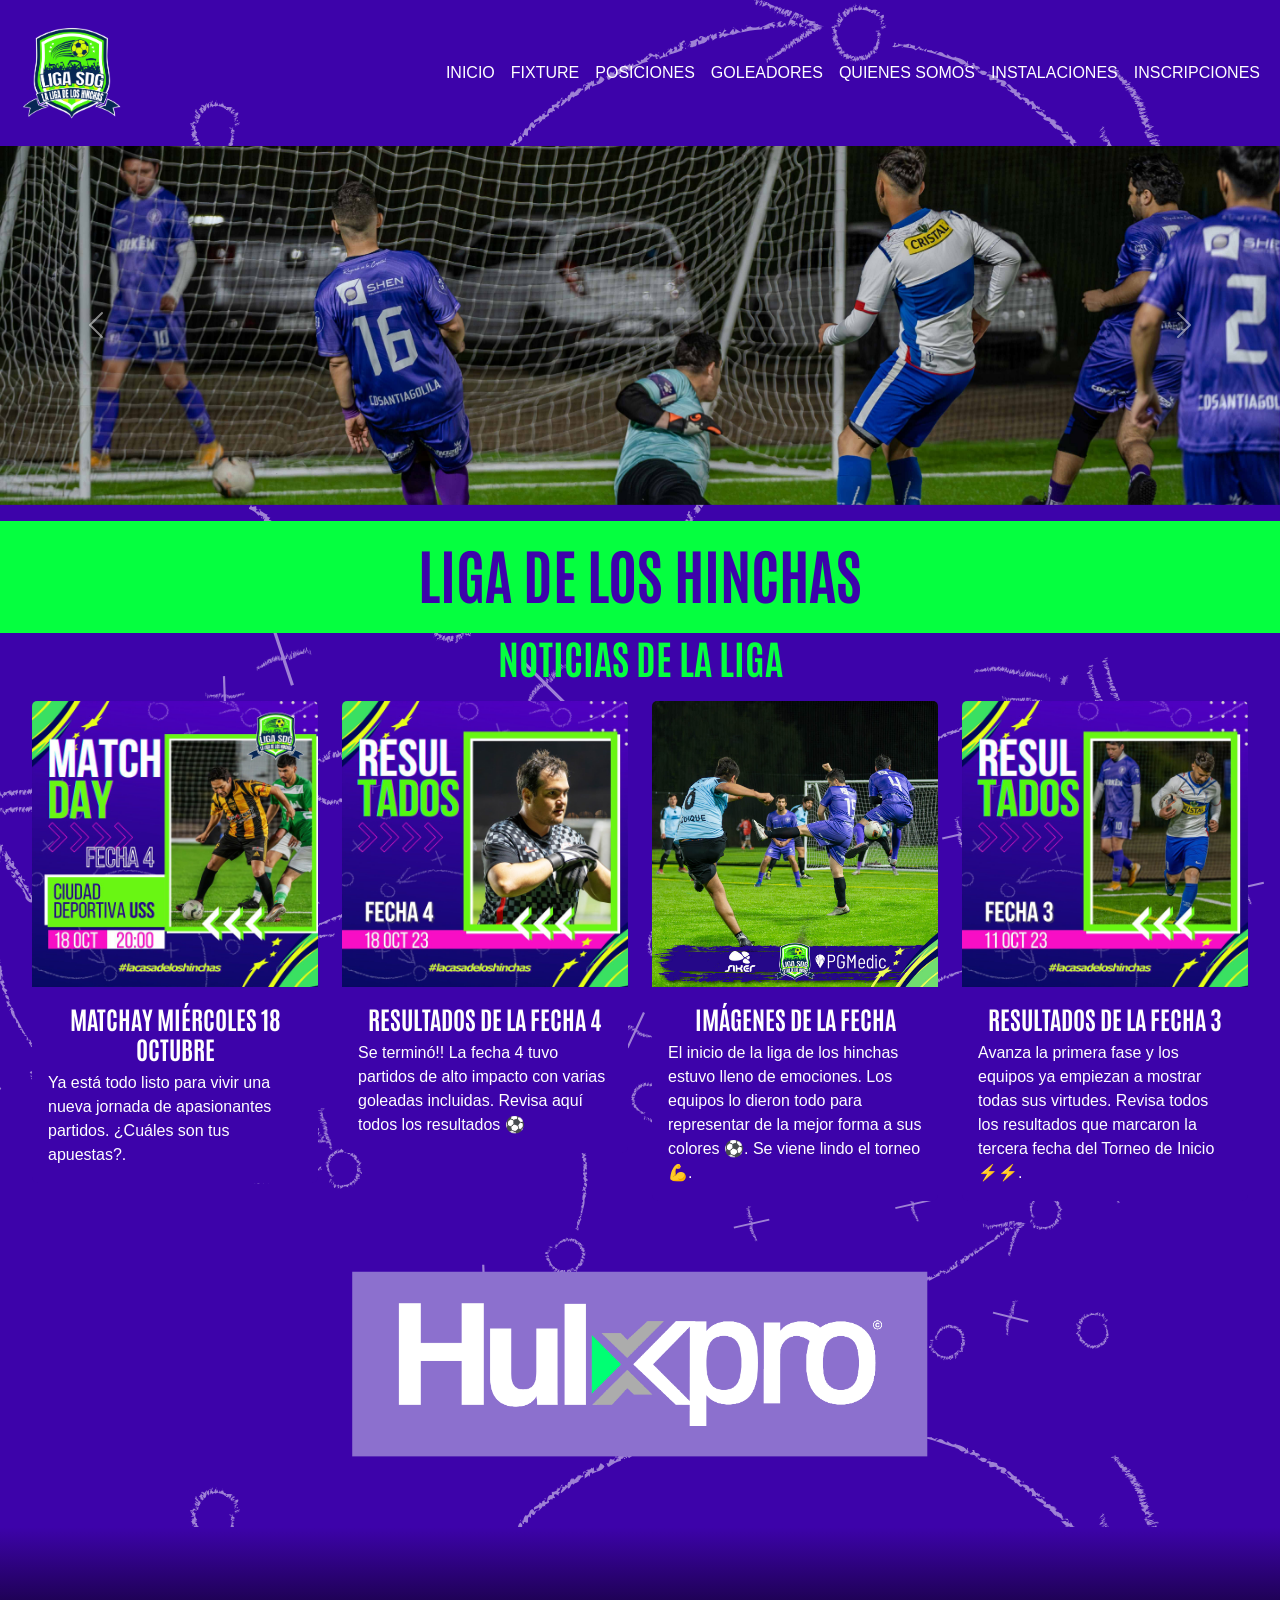
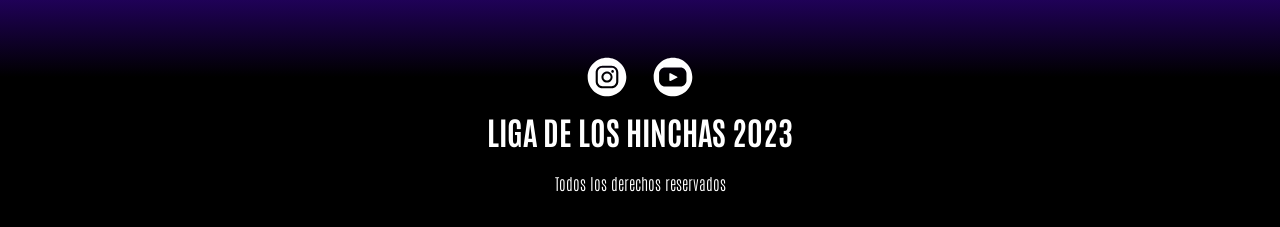
==== commit 93c098da: "arreglando formulario,reset" ====
--- a/index.html
+++ b/index.html
@@ -87,7 +87,7 @@
                 <span class="visually-hidden">Next</span>
             </button>
         </div>
-    </header>
+        </header>
         <!-- TITULO -->
 
         <div class="tituloHoja mt-3">
--- a/css/estilo.css
+++ b/css/estilo.css
@@ -146,7 +146,7 @@
 }
 .row p,
 .row h5 {
-  color: white;
+  color: #ffffff;
   text-align: center;
 }
 .row .col .card p {
@@ -159,12 +159,12 @@
 }
 
 .card {
-  background-color: rgba(61, 3, 170, 0.1019607843);
+  background-color: #3D03AA;
   border: none;
 }
 
 .text-body-secondary {
-  color: white;
+  color: #ffffff;
 }
 
 /* TABLAS */
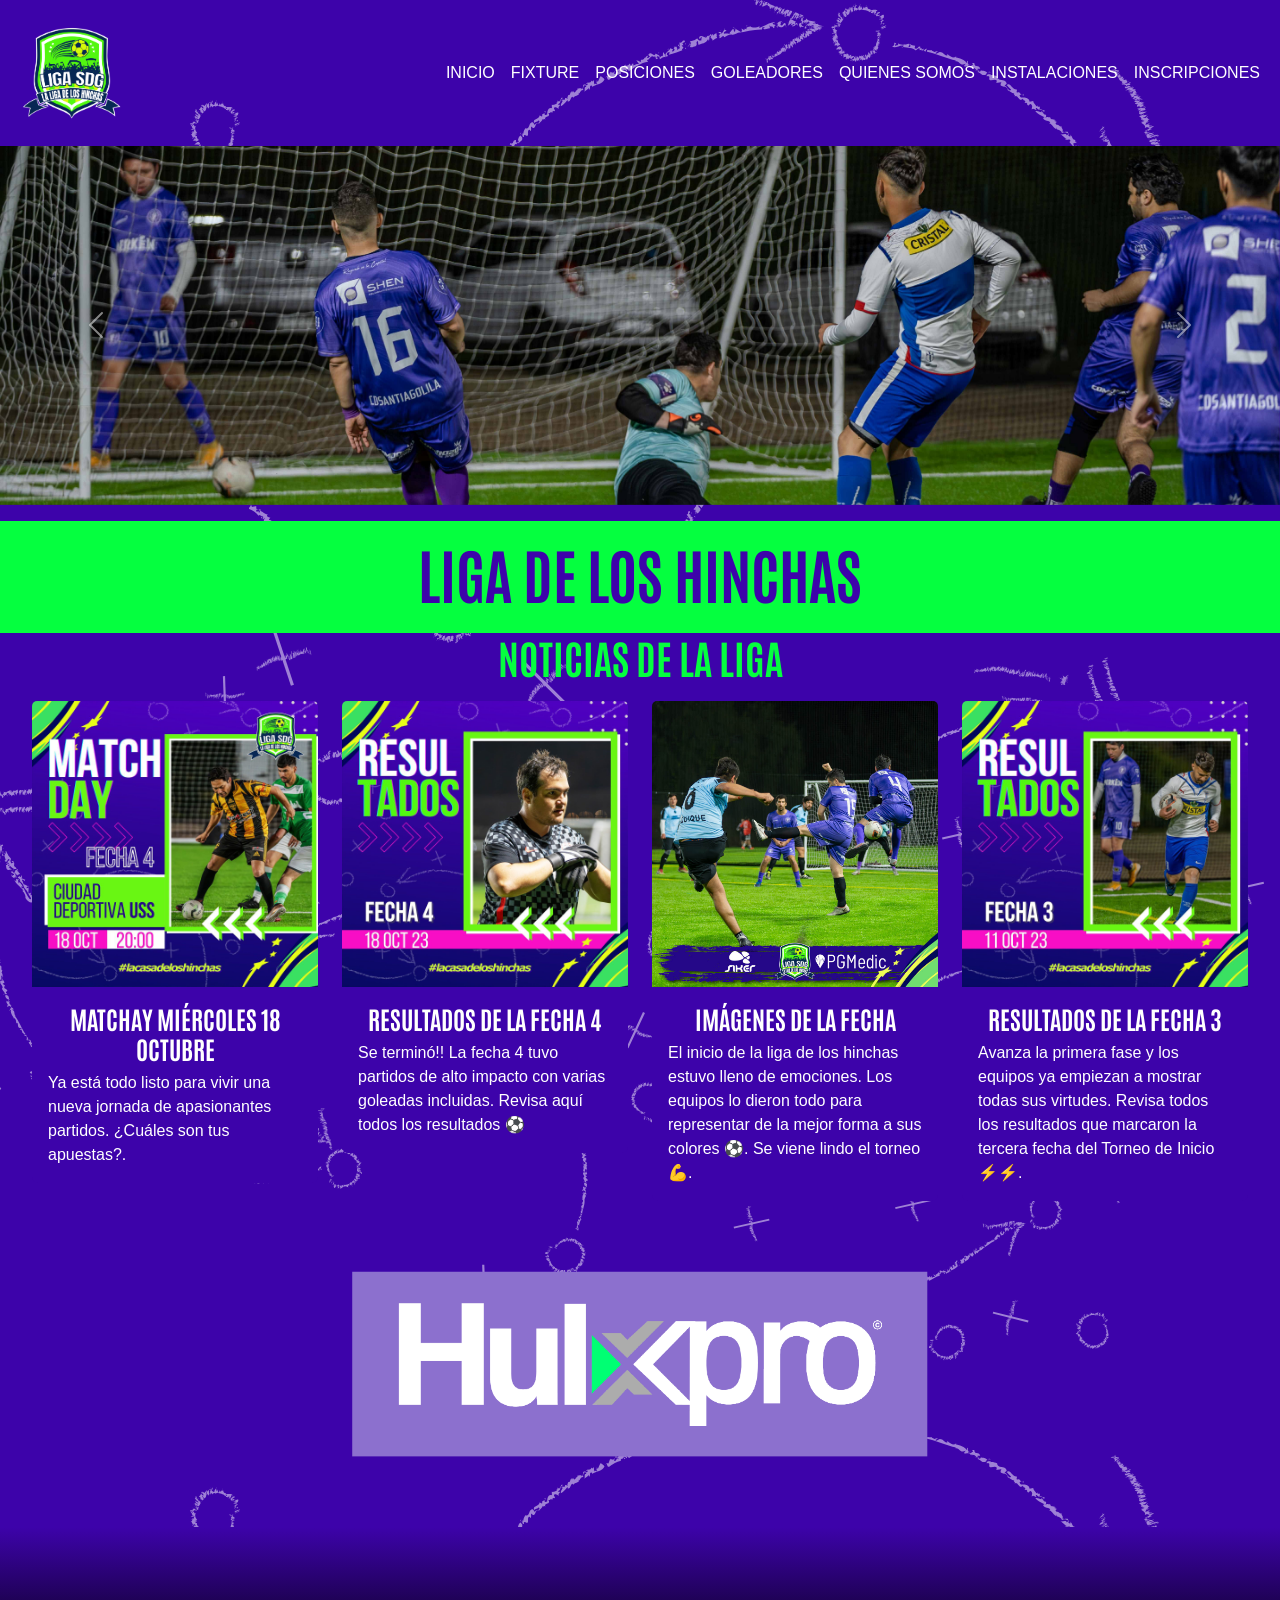
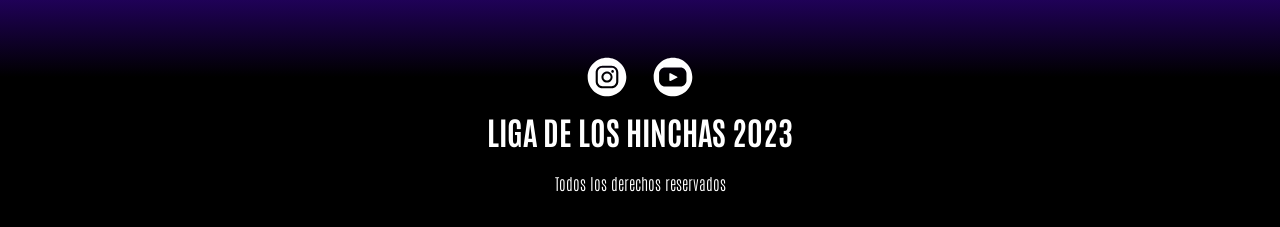
==== commit 019cdabb: "tamaño imágenes" ====
--- a/index.html
+++ b/index.html
@@ -87,7 +87,6 @@
                 <span class="visually-hidden">Next</span>
             </button>
         </div>
-        </header>
         <!-- TITULO -->
 
         <div class="tituloHoja mt-3">
@@ -127,8 +126,8 @@
                     <div class="card-body">
                         <h5 class="card-title">IMÁGENES DE LA FECHA</h5>
                         <p class="card-text">El inicio de la liga de los hinchas estuvo lleno de emociones. Los equipos
-                            lo
-                            dieron todo para representar de la mejor forma a sus colores ⚽. Se viene lindo el torneo 💪.
+                            lo dieron todo para representar de la mejor forma a sus colores ⚽. Se viene lindo el torneo
+                            💪.
                         </p>
                     </div>
                 </div>
@@ -139,8 +138,8 @@
                     <div class="card-body">
                         <h5 class="card-title">RESULTADOS DE LA FECHA 3</h5>
                         <p class="card-text">Avanza la primera fase y los equipos ya empiezan a mostrar todas sus
-                            virtudes.
-                            Revisa todos los resultados que marcaron la tercera fecha del Torneo de Inicio ⚡️⚡️.</p>
+                            virtudes. Revisa todos los resultados que marcaron la tercera fecha del Torneo de Inicio
+                            ⚡️⚡️.</p>
                     </div>
                 </div>
             </div>
--- a/css/estilo.css
+++ b/css/estilo.css
@@ -1,7 +1,16 @@
 /* COLORES */
-/* Fuente */
+/* FUENTES */
+/* ANIMACIONES */
+@import url("https://fonts.googleapis.com/css2?family=Antonio:wght@700&display=swap");
+@keyframes texto {
+  0% {
+    opacity: 0;
+  }
+  100% {
+    opacity: 100%;
+  }
+}
 /* BODY */
-@import url("https://fonts.googleapis.com/css2?family=Antonio:wght@700&display=swap");
 * {
   margin: 0;
   padding: 0;
@@ -22,14 +31,6 @@
   padding-bottom: 20px;
 }
 
-@keyframes texto {
-  0% {
-    opacity: 0;
-  }
-  100% {
-    opacity: 100%;
-  }
-}
 h1 {
   font-size: 60px;
   font-weight: bold;
@@ -84,11 +85,13 @@
   margin-top: none;
 }
 
+.tituloSomos {
+  text-align: center;
+  margin: 20px;
+}
+
 /* MIXIN */
-/* .clase {
-    @include anclas;
-{
-*/
+/* FUENTE */
 /* NAV */
 .fuentesNav {
   color: #ffffff;
@@ -167,23 +170,25 @@
   color: #ffffff;
 }
 
+.mapa-contenedor {
+  position: relative;
+  padding-bottom: 100%;
+  height: 0;
+  overflow: hidden;
+}
+
+.mapa-contenedor iframe {
+  position: absolute;
+  top: 0;
+  left: 0;
+  width: 100%;
+  height: 100%;
+}
+
 /* TABLAS */
-.table123 {
-  align-items: center;
-  text-align: center;
-  color: #ffffff;
-  flex: 0 0 auto;
-  width: 90%;
-  margin: 10%;
-}
-
-.tablaFixture {
-  margin: 10px;
-  padding: 10px;
-}
-
-.titulosTabla {
-  font-weight: bold;
+.container {
+  font-family: "antonio", sans-serif;
+  font-size: 1, 5rem;
 }
 
 /* FORMULARIO */
@@ -319,9 +324,10 @@
 }
 
 .quienesSomos {
-  margin: 10px;
+  margin: 30px;
   padding-left: 50px;
   padding-right: 50px;
+  background-color: #3D03AA;
 }
 
 /*# sourceMappingURL=estilo.css.map */
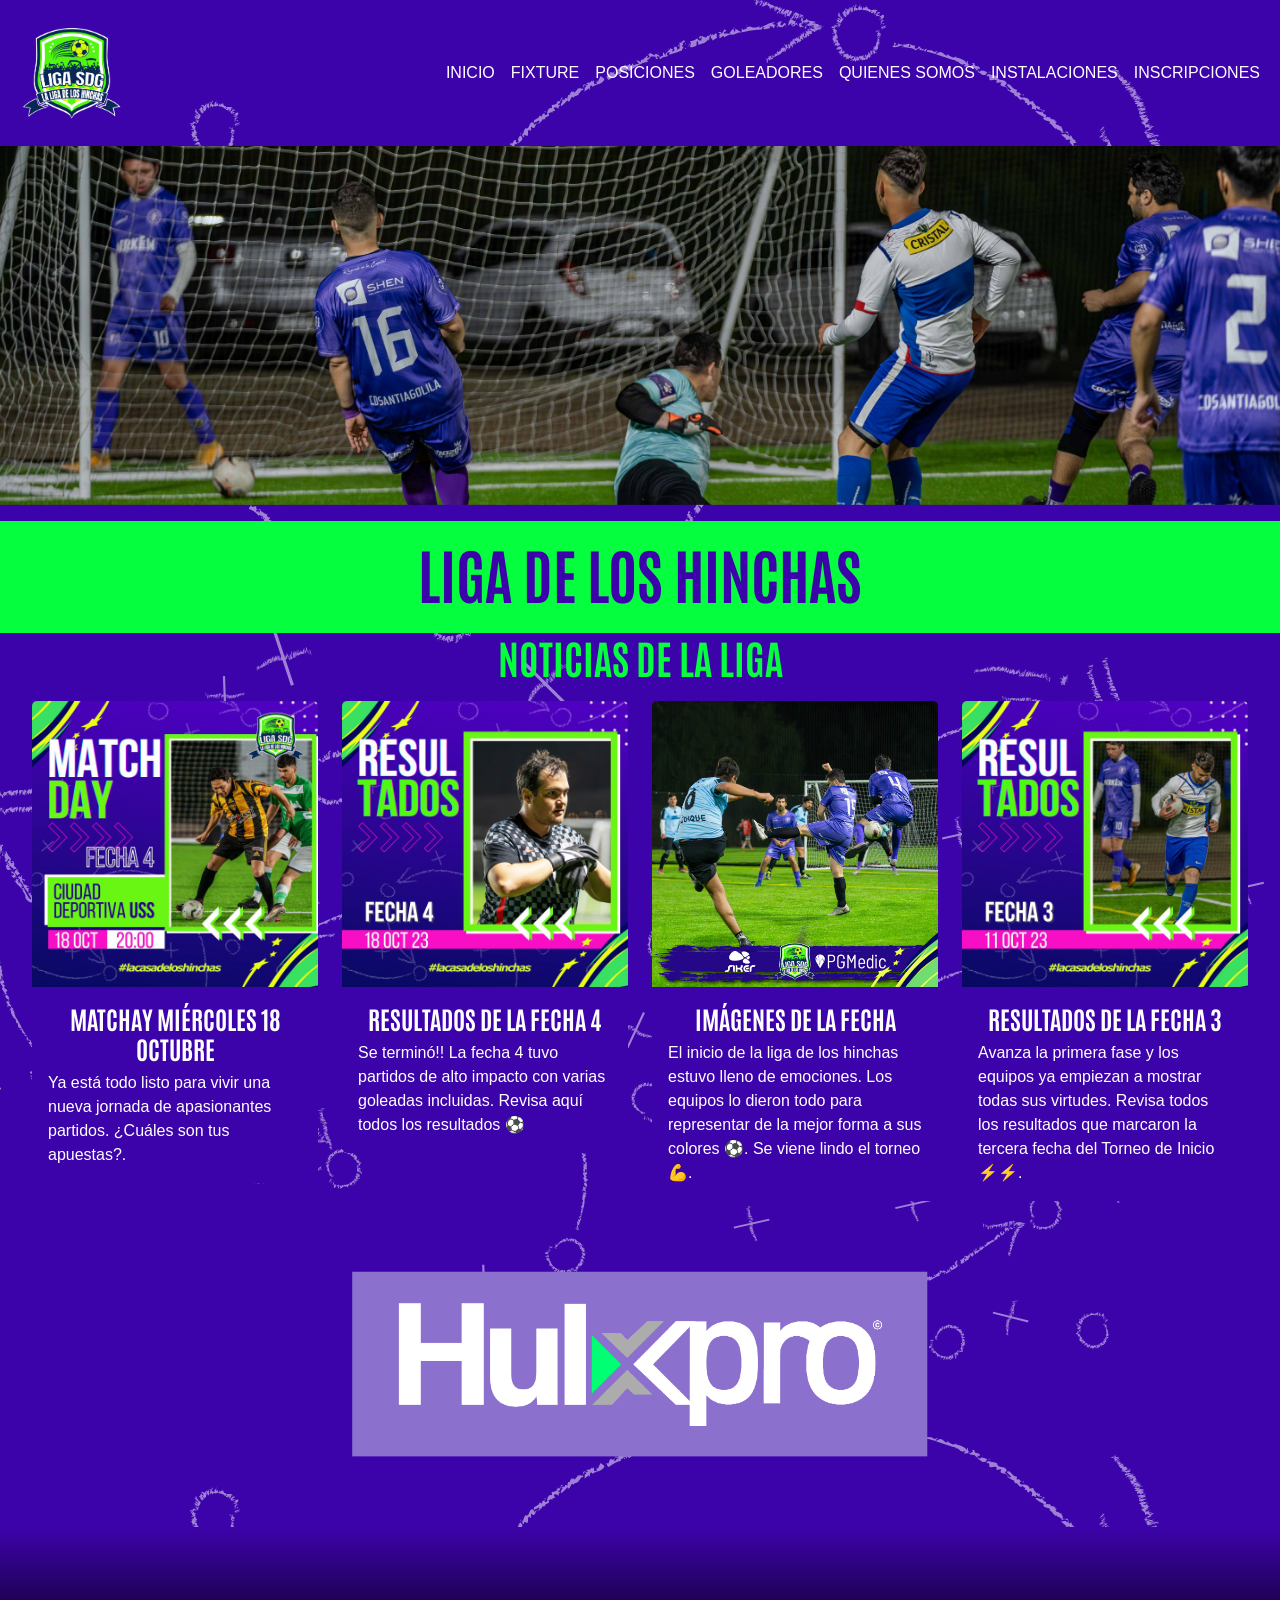
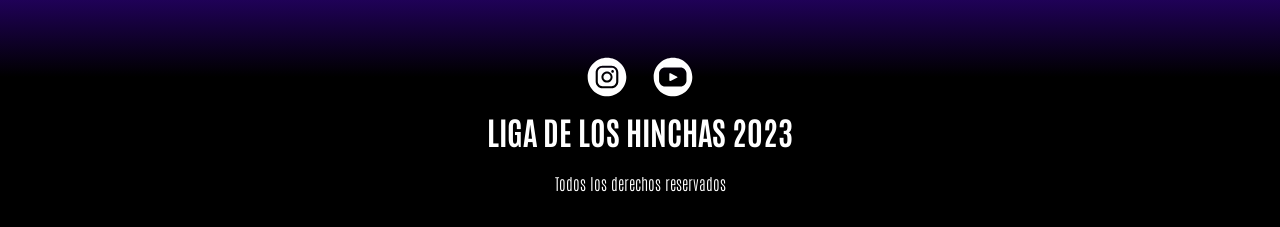
==== commit df767238: "carrusel" ====
--- a/index.html
+++ b/index.html
@@ -59,7 +59,7 @@
     <main>
         <!-- CAROUSEL -->
 
-        <div id="carouselExampleAutoplaying" class="carousel slide" data-bs-ride="carousel">
+        <div id="carouselExampleAutoplaying" class="carousel slide carousel-fade" data-bs-ride="carousel">
             <div class="carousel-inner">
                 <div class="carousel-item active">
                     <img src="img/banner.jpg" class="d-block w-100" alt="GolUC">
@@ -76,16 +76,7 @@
                 <div class="carousel-item">
                     <img src="img/banner-4.jpg" class="d-block w-100" alt="volcanOC">
                 </div>
-
             </div>
-            <button class="carousel-control-prev" type="button" data-bs-target="#carouselExample" data-bs-slide="prev">
-                <span class="carousel-control-prev-icon" aria-hidden="true"></span>
-                <span class="visually-hidden">Previous</span>
-            </button>
-            <button class="carousel-control-next" type="button" data-bs-target="#carouselExample" data-bs-slide="next">
-                <span class="carousel-control-next-icon" aria-hidden="true"></span>
-                <span class="visually-hidden">Next</span>
-            </button>
         </div>
         <!-- TITULO -->
 
--- a/css/estilo.css
+++ b/css/estilo.css
@@ -1,7 +1,8 @@
 /* COLORES */
 /* FUENTES */
 /* ANIMACIONES */
-@import url("https://fonts.googleapis.com/css2?family=Antonio:wght@700&display=swap");
+@import url("https://fonts.googleapis.com/css2?family=Antonio:wght@200;500;700&display=swap");
+@import url("https://fonts.googleapis.com/css2?family=Bebas+Neue&display=swap");
 @keyframes texto {
   0% {
     opacity: 0;
@@ -90,6 +91,16 @@
   margin: 20px;
 }
 
+.equipoLogo {
+  height: 30px;
+  align-self: center;
+}
+
+.equipoMuestra {
+  height: 80px;
+  align-self: center;
+}
+
 /* MIXIN */
 /* FUENTE */
 /* NAV */
@@ -187,8 +198,9 @@
 
 /* TABLAS */
 .container {
-  font-family: "antonio", sans-serif;
-  font-size: 1, 5rem;
+  font-family: "Bebas Neue", sans-serif;
+  font-size: 20px;
+  align-content: center;
 }
 
 /* FORMULARIO */
